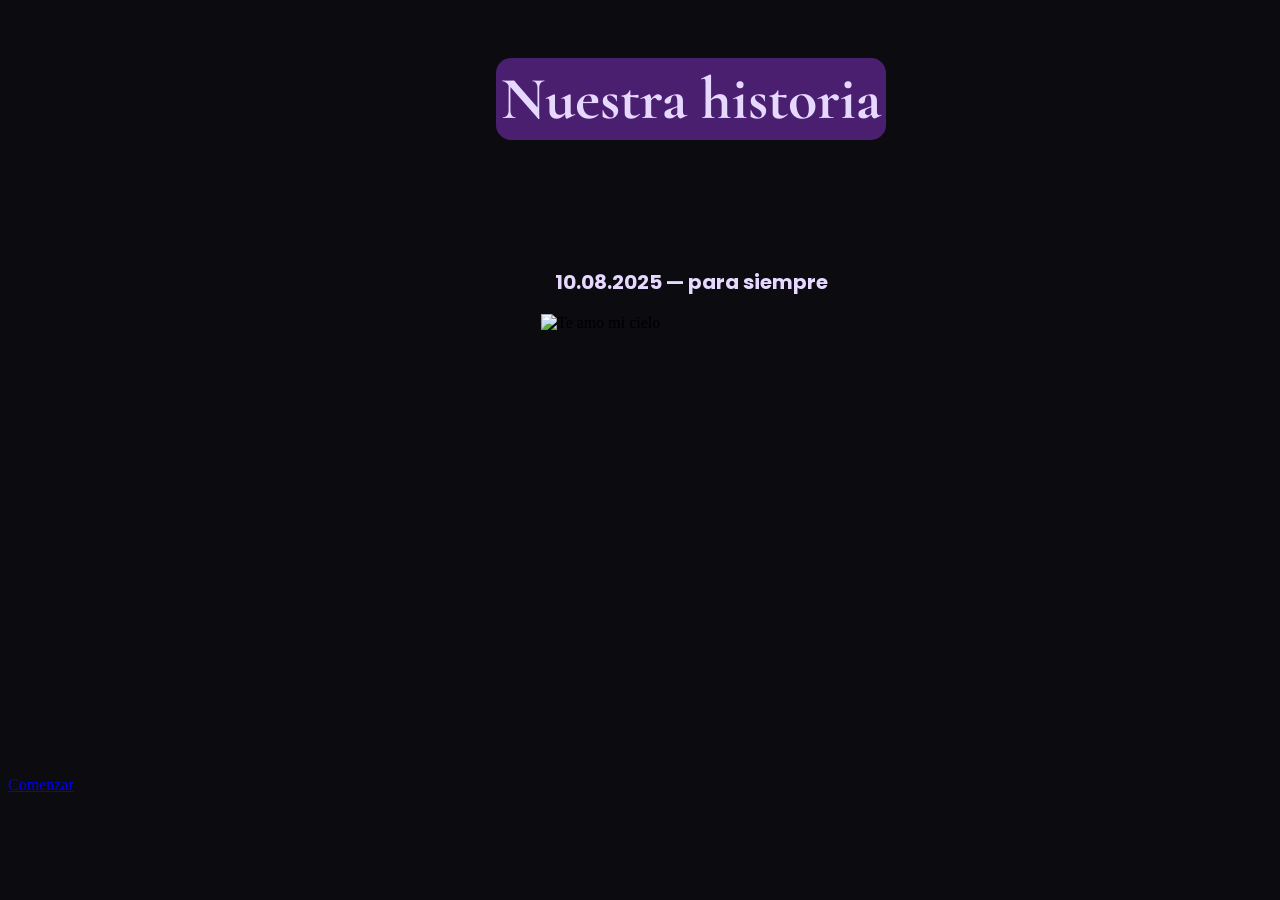
==== index.html @ 42c88f8d "Add files via upload" ====
<!DOCTYPE html>
<html>
<head>
    <title>Feliz cumpleaños amor de mi vida</title>
    <link rel="stylesheet" href="mon.css">
    <link rel="preconnect" href="https://fonts.googleapis.com">
    <link rel="preconnect" href="https://fonts.gstatic.com" crossorigin>
    <link href="https://fonts.googleapis.com/css2?family=Caacupe+One&family=Cormorant+Garamond:ital,wght@0,300..700;1,300..700&family=Henny+Penny&family=Molle:ital@1&family=Playfair+Display:wght@400..900&family=Poppins:ital,wght@0,100;0,200;0,300;0,400;0,500;0,600;0,700;0,800;0,900;1,100;1,200;1,300;1,400;1,500;1,600;1,700;1,800;1,900&display=swap" rel="stylesheet">
    </head>
<body>
    <section id="contenedor-inicio">
        <h1>Nuestra historia</h1>
        <h4>10.08.2025 — para siempre</h4>
        <img id="foto-inicio" src="imgmon/MONCHI.png" alt="Te amo mi cielo" />
    </section>
    <section id="boton-comenzar">
        <a href="superproyecto2.html">Comenzar</a>
    </section>
</body>
</html>
---- mon.css ----
/* ================
    VARIABLES
================= */
:root{
    --fondo: #0B0B10;
    --fondo-secundario: #23102f;
    --violeta-oscuro: #4A1F6F;
    --morado-claro: #7B3FA6;
    --letra-principal: #e7d8ff;
    --rojo-corazones: #7c0f0f;

    --titulos: 'Cormorant Garamond', serif;
    --subtitulos: 'Poppins', sans-serif;
}

/* ================
    BASE
================= */
    #contenedor-inicio{
        width: 1366px;
        height: 768px;
        display: flex;
        flex-direction: column;
        align-items: center;
        margin: 0 auto;
        
    }

    h1{
        background-color: var(--violeta-oscuro);
        padding: 5px;
        border-radius: 15px;
        text-align: center;
        color: var(--letra-principal);
        font-family: var(--titulos);
        font-size: 60px;
        margin-bottom: 101px;
    }

    h4{
        text-align: center;
        font-family: var(--subtitulos);
        color: var(--letra-principal);
        font-size: 20px;
        margin-bottom: 17px;
    }

    body{
        background-color: var(--fondo);
    }

    #foto-inicio{
        display: block;
        width: 300px;
        height: 0 auto;
    }
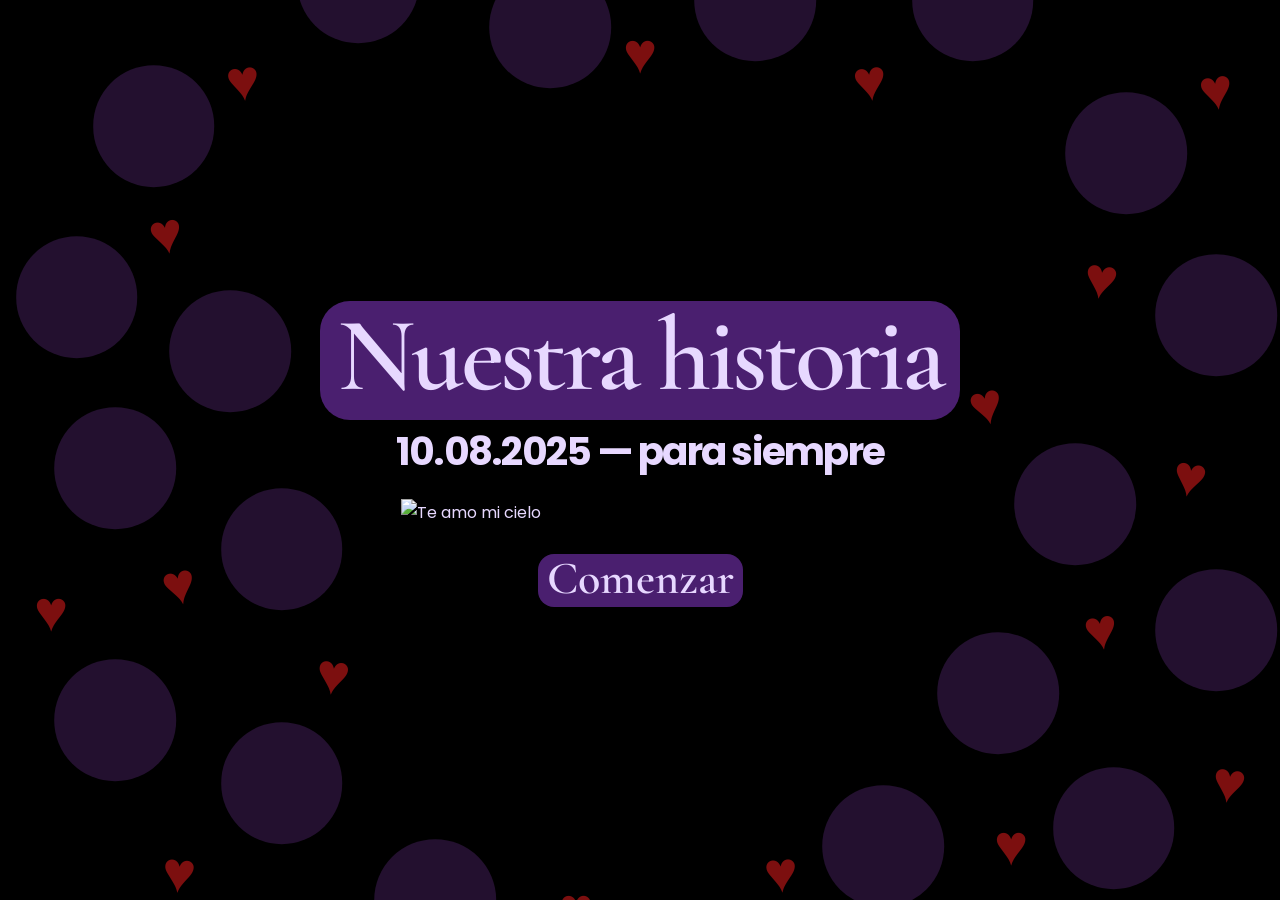
==== commit 8a19d7e1: "Add files via upload" ====
--- a/index.html
+++ b/index.html
@@ -1,20 +1,26 @@
-<!DOCTYPE html>
-<html>
-<head>
-    <title>Feliz cumpleaños amor de mi vida</title>
-    <link rel="stylesheet" href="mon.css">
-    <link rel="preconnect" href="https://fonts.googleapis.com">
-    <link rel="preconnect" href="https://fonts.gstatic.com" crossorigin>
-    <link href="https://fonts.googleapis.com/css2?family=Caacupe+One&family=Cormorant+Garamond:ital,wght@0,300..700;1,300..700&family=Henny+Penny&family=Molle:ital@1&family=Playfair+Display:wght@400..900&family=Poppins:ital,wght@0,100;0,200;0,300;0,400;0,500;0,600;0,700;0,800;0,900;1,100;1,200;1,300;1,400;1,500;1,600;1,700;1,800;1,900&display=swap" rel="stylesheet">
-    </head>
-<body>
-    <section id="contenedor-inicio">
-        <h1>Nuestra historia</h1>
-        <h4>10.08.2025 — para siempre</h4>
-        <img id="foto-inicio" src="imgmon/MONCHI.png" alt="Te amo mi cielo" />
-    </section>
-    <section id="boton-comenzar">
-        <a href="superproyecto2.html">Comenzar</a>
-    </section>
-</body>
+<!DOCTYPE html>
+<html lang="es">
+<head>
+<meta charset="UTF-8">
+<meta name="viewport" content="width=device-width, initial-scale=1">
+    <title>Feliz cumpleaños amor de mi vida</title>
+    <link rel="stylesheet" href="mon.css">
+    <link rel="preconnect" href="https://fonts.googleapis.com">
+    <link rel="preconnect" href="https://fonts.gstatic.com" crossorigin>
+    <link href="https://fonts.googleapis.com/css2?family=Cormorant+Garamond:wght@500;600&family=Poppins:wght@400;500;600;700&display=swap" rel="stylesheet">
+    <script src="mon.js" defer></script>
+</head>
+<body class="home">
+<div class="decoration" aria-hidden="true"></div><main id="contenido">
+    <section id="contenedor-inicio">
+        <h1>Nuestra historia</h1>
+        <p class="anniversary">10.08.2025 — para siempre</p>
+        <img id="foto-inicio" src="imgmon/MONCHI.png" alt="Te amo mi cielo" />
+    </section>
+    <section id="boton-comenzar">
+        <a class="start-button" href="superproyecto2.html">Comenzar</a>
+    </section>
+</main>
+
+</body>
 </html>
--- a/mon.css
+++ b/mon.css
@@ -1,57 +1,5 @@
-/* ================
-    VARIABLES
-================= */
-:root{
-    --fondo: #0B0B10;
-    --fondo-secundario: #23102f;
-    --violeta-oscuro: #4A1F6F;
-    --morado-claro: #7B3FA6;
-    --letra-principal: #e7d8ff;
-    --rojo-corazones: #7c0f0f;
-
-    --titulos: 'Cormorant Garamond', serif;
-    --subtitulos: 'Poppins', sans-serif;
-}
-
-/* ================
-    BASE
-================= */
-    #contenedor-inicio{
-        width: 1366px;
-        height: 768px;
-        display: flex;
-        flex-direction: column;
-        align-items: center;
-        margin: 0 auto;
-        
-    }
-
-    h1{
-        background-color: var(--violeta-oscuro);
-        padding: 5px;
-        border-radius: 15px;
-        text-align: center;
-        color: var(--letra-principal);
-        font-family: var(--titulos);
-        font-size: 60px;
-        margin-bottom: 101px;
-    }
-
-    h4{
-        text-align: center;
-        font-family: var(--subtitulos);
-        color: var(--letra-principal);
-        font-size: 20px;
-        margin-bottom: 17px;
-    }
-
-    body{
-        background-color: var(--fondo);
-    }
-
-    #foto-inicio{
-        display: block;
-        width: 300px;
-        height: 0 auto;
-    }
-
+:root{--fondo:#000;--fondo-secundario:#23102f;--violeta-oscuro:#4a1f6f;--morado-claro:#7b3fa6;--letra-principal:#e7d8ff;--rojo-corazones:#7c0f0f;--titulos:'Cormorant Garamond',Georgia,serif;--subtitulos:'Poppins',Arial,sans-serif;color-scheme:dark}
+*{box-sizing:border-box}html{scroll-behavior:smooth}body{margin:0;background:var(--fondo);color:var(--letra-principal);font-family:var(--subtitulos);line-height:1.8}a{color:inherit}button{font:inherit}a,button{-webkit-tap-highlight-color:transparent}a:focus-visible,button:focus-visible{outline:3px solid #d9b8ff;outline-offset:6px}img{max-width:100%;height:auto}main,nav,footer{position:relative;z-index:1}.decoration{position:fixed;inset:0;overflow:hidden;pointer-events:none;z-index:0}.circle,.heart{position:absolute;display:block}.circle{width:9.5vw;height:9.5vw;max-width:145px;max-height:145px;min-width:60px;min-height:60px;background:var(--fondo-secundario);border-radius:50%;transform:translate(-50%,-50%)}.heart{font-family:Georgia,serif;font-size:clamp(30px,4.5vw,62px);line-height:1;color:var(--rojo-corazones);transform:translate(-50%,-50%) rotate(var(--tilt,0deg))}.home{min-height:100svh}.home main{min-height:100svh;display:flex;flex-direction:column;align-items:center;justify-content:center;padding:38px 20px 30px}.home #contenedor-inicio{display:flex;flex-direction:column;align-items:center;width:100%}.home h1{margin:0;background:var(--violeta-oscuro);border-radius:30px;font:600 clamp(52px,8.2vw,112px)/1.05 var(--titulos);padding:0 18px 8px;letter-spacing:-.035em;white-space:nowrap}.anniversary{font-size:clamp(17px,3.05vw,40px);font-weight:700;line-height:1.4;margin:5px 0 20px;letter-spacing:-.045em}#foto-inicio{display:block;width:37.4vw;max-width:510px;min-width:280px;object-fit:contain}#boton-comenzar{margin-top:26px}.start-button{font:600 clamp(32px,3.6vw,48px)/1.05 var(--titulos);text-decoration:none;background:var(--violeta-oscuro);border-radius:16px;padding:0 9px 4px;display:inline-block;transition:background .2s,transform .2s}.start-button:hover{background:var(--morado-claro);transform:translateY(-3px)}.inner .decoration{opacity:.42}.navigation{max-width:1060px;margin:auto;padding:25px 26px;display:flex;justify-content:space-between;align-items:center;gap:20px;font-size:13px}.navigation a{text-decoration:none;color:#bea6cd;padding:6px 0}.navigation a:first-child{font:600 25px var(--titulos);color:var(--letra-principal)}.navigation a[aria-current=page]{color:#f3eaff;border-bottom:1px solid #9860ba}.inner main{max-width:1060px;margin:auto;padding:20px 28px 70px}.inner header{text-align:center;padding:40px 0 52px}.eyebrow{font-size:11px;letter-spacing:.3em;color:#be96d9}h2,h3{font-family:var(--titulos);font-weight:600;line-height:1.15}header h2{font-size:clamp(45px,6vw,74px);margin:14px 0}h3{font-size:34px;margin:0 0 25px}p{margin:0 0 20px}.inner p{color:#d2c4dc;font-size:15px;line-height:1.95}#nuestra-historia,#que-pensaba{max-width:750px;margin:0 auto 35px;padding:clamp(24px,5vw,56px);border:1px solid #4a2a5c;border-radius:22px;background:#100a16ef}#nuestra-historia h3,#que-pensaba h3{color:#e5c9fa}.gallery{display:grid;grid-template-columns:repeat(3,1fr);gap:20px;margin:50px auto;max-width:750px}.gallery img{width:100%;height:290px;object-fit:cover;border:5px solid #21132e;border-radius:12px}.photo-button{display:block;border:0;padding:0;background:transparent;color:inherit;cursor:zoom-in;width:100%;border-radius:12px}.photo-button img{display:block;transition:filter .2s}.photo-button:hover img{filter:brightness(1.12)}#boton-seguir,.end-navigation{text-align:center;padding:25px 0}.button{display:inline-flex;align-items:center;gap:20px;border:1px solid #83519f;background:#4a1f6f;border-radius:50px;padding:12px 26px;text-decoration:none;font-size:14px;transition:background .2s}.button:hover{background:#69308b}.timeline{list-style:none;margin:0;padding:0 0 0 38px;border-left:1px solid #673f80}.evento{position:relative;padding:36px;margin:0 0 40px;border:1px solid #42294f;border-radius:20px;background:#100a16f5;display:flow-root}.evento:before{content:'';position:absolute;width:11px;height:11px;left:-45px;top:48px;background:#be92da;border-radius:50%;box-shadow:0 0 0 6px #23102f}.evento time{font-size:12px;letter-spacing:.09em;color:#bd95d8;display:block;margin-bottom:12px}.evento h3{font-size:36px}.evento .photo-button{max-width:380px;margin:25px auto 0}.imagen-evento{width:100%;max-height:460px;object-fit:contain;background:#08050b;border-radius:10px}#pequenas-cosas,#futuro{margin:85px 0}#pequenas-cosas h2,#futuro h2,#final h2{font-size:clamp(35px,4vw,50px);text-align:center;margin-bottom:36px}#pequenas-cosas{display:grid;grid-template-columns:1fr 1fr;gap:14px}#pequenas-cosas h2{grid-column:1/-1}#pequenas-cosas p{margin:0;border:1px solid #42294f;padding:22px 24px;background:#180d21ed;border-radius:14px}#pequenas-cosas p:before{content:'♥';display:block;color:#b95b78;font-size:22px;margin-bottom:8px}#futuro ul{list-style:none;max-width:700px;margin:auto;padding:0}#futuro li{padding:18px 12px;border-bottom:1px solid #41264e;font-size:15px}#futuro li:before{content:'♡';color:#c393de;margin-right:18px}#final{padding:50px 25px;text-align:center;border-radius:24px;background:#271036ed}#final h3{font-size:40px;margin:30px 0 15px}footer{text-align:center;color:#ba9aca;font-size:12px;padding:20px 20px 35px}.lightbox{width:min(1000px,95vw);max-width:95vw;max-height:94svh;padding:50px 15px 15px;border:1px solid #71458a;border-radius:15px;background:#100918;color:var(--letra-principal)}.lightbox::backdrop{background:#000e}.lightbox img{display:block;margin:auto;max-height:77svh;object-fit:contain}.close-lightbox{position:absolute;right:14px;top:8px;border:0;background:transparent;color:inherit;padding:5px 12px;font-size:23px;cursor:pointer}.lightbox-open{overflow:hidden}.back-top{position:fixed;right:20px;bottom:20px;z-index:3;width:45px;height:45px;border:1px solid #9761b4;border-radius:50%;background:#321443;color:#eee;cursor:pointer}.back-top[hidden]{display:none}
+@media(min-width:700px) and (max-height:650px){.home main{padding-top:30px;padding-bottom:28px}.home h1{font-size:8.2vw;max-height:none}.anniversary{margin:5px 0 20px}#foto-inicio{width:min(37.4vw,66vh)}#boton-comenzar{margin-top:24px}}
+@media(max-width:600px){.home main{padding:50px 20px}.home h1{font-size:clamp(39px,11vw,65px);border-radius:22px;padding:6px 12px 10px}.anniversary{margin:16px 0 30px;font-size:clamp(16px,4.4vw,25px)}#foto-inicio{width:90%;min-width:0}#boton-comenzar{margin-top:32px}.navigation{padding:20px 16px;gap:12px;flex-wrap:wrap;justify-content:center;font-size:12px}.navigation a:first-child{width:100%;text-align:center;font-size:28px}.inner main{padding:0 18px 45px}.inner header{padding:35px 0}.gallery{gap:10px;grid-template-columns:1fr}.gallery img{height:auto;max-height:440px;object-fit:contain}.timeline{padding-left:22px;margin-left:6px}.evento{padding:24px 20px;margin-bottom:25px}.evento:before{left:-29px;top:39px}.evento h3{font-size:30px}.inner p{font-size:14px}#pequenas-cosas{grid-template-columns:1fr}#pequenas-cosas,#futuro{margin:55px 0}#final{padding:35px 20px}}
+@media(prefers-reduced-motion:reduce){html{scroll-behavior:auto}*{transition:none!important;animation:none!important}}
